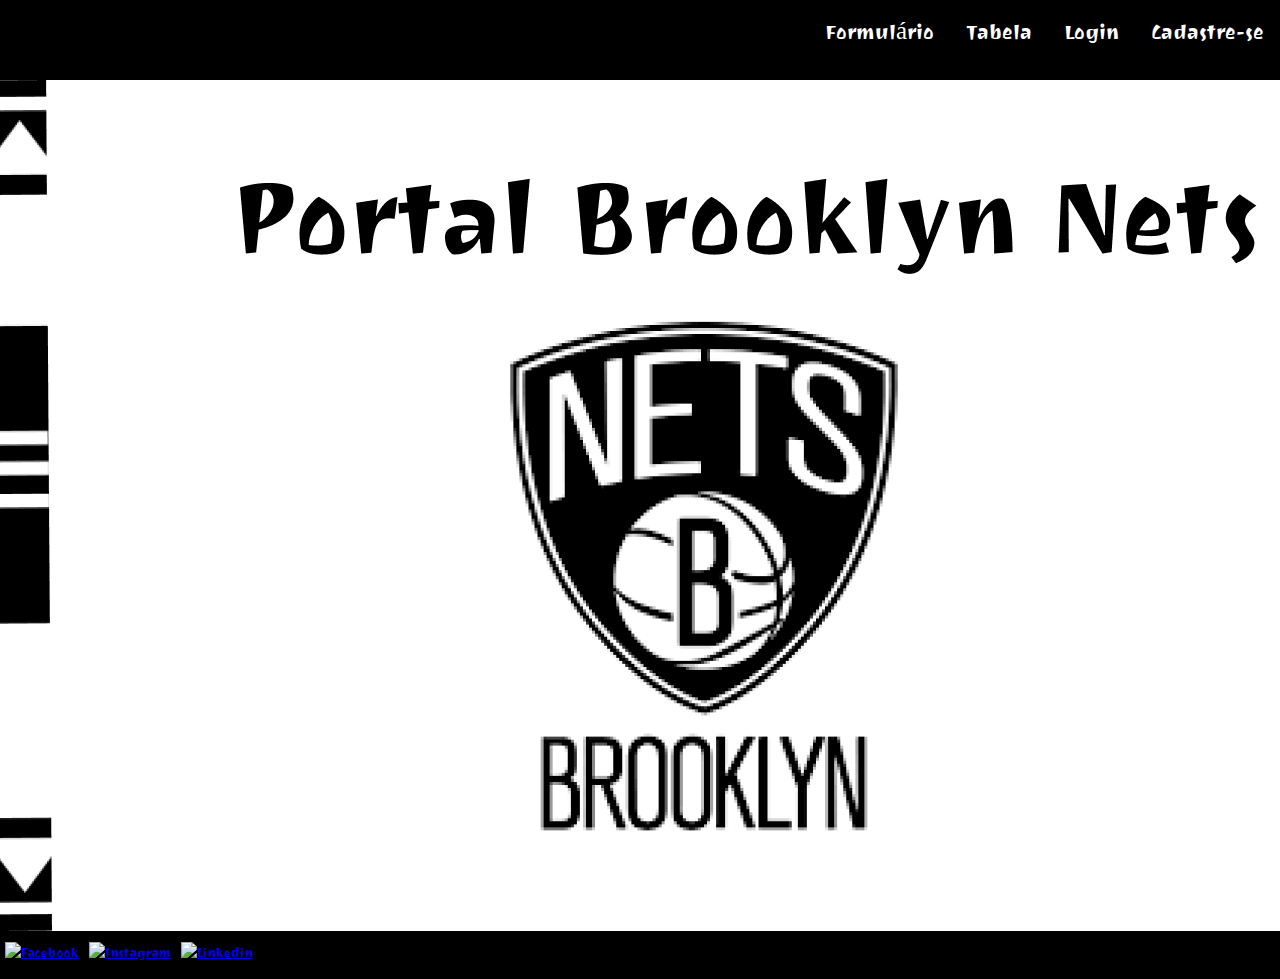
==== index.html @ 367344a9 "julia" ====
<!DOCTYPE html>
<html lang="en">

<head>
  <meta charset="UTF-8" />
  <meta http-equiv="X-UA-Compatible" content="IE=edge" />
  <meta name="viewport" content="width=device-width, initial-scale=1.0" />
  <title>Menu</title>
  <link rel="stylesheet" href="estilo.css" />
  <link rel="stylesheet" href="resp.css" />
  <link rel="stylesheet" href="menu.css" />
</head>

<body>
  <header>
    <nav>
      <input id="menu-toggle" type="checkbox" />
      <label for="menu-toggle">
        <div class="menu-hamburger">
          <span class="hamburger"></span>
        </div>
      </label>

      <ul>
        <li>
          <a href="form.html">Formulário</a>
        </li>
        <li>
          <a href="table.html">Tabela</a>
        </li>
        <li>
          <a href="login.html">Login</a>
        </li>
        <li>
          <a href="cadastrar.html">Cadastre-se</a>
        </li>
      </ul>
    </nav>
  </header>
  <main class="content">
    <picture>
      <img src="./imagem principal/Group 9.png" alt="Imagem Principal" />
    </picture>
  </main>
  <footer>
    <div>
      <a href=" https://pt-br.facebook.com/" target="_blank">
        <img src="logosbarra/facebook.svg" alt="Facebook">
      </a>
      <a href="https://www.instagram.com/" target="_blank">
        <img src="logosbarra/instagram.svg" alt="Instagram">
      </a>
      <a href="https://br.linkedin.com/" target="_blank">
        <img src="logosbarra/linkedin.svg" alt="Linkedin">
      </a>
    </div>
  </footer>
</body>

</html>
---- estilo.css ----
@import url('https://fonts.googleapis.com/css2?family=Ravi+Prakash&display=swap');
* {
    font-family: Ravi Prakash;
    box-sizing: border-box;
    margin: 0;
    padding: 0;
    outline: 0;
    font-weight: 400;

}
 :root {
 --primary: #ffffff;
 --secundary: #000000;
 }
 header {
     display: flex;
     border-bottom: 0.5rem solid var(--secundary);
     background-color: var(--secundary);
    
 }

header picture img {
height: 4rem;
}
header nav{
    width: 100%; 
    display: flex;
    justify-content: flex-end;

}

header nav ul {
    list-style-type: none;
    display: flex;
    align-items: center;

}

header ul li {
    margin: 01rem;

}

header ul li a {
    text-decoration: none;
    color: var(--primary);
    font-size: 25px;

}

main{
    min-height: 80vh;
}

main picture img {
   display: block;
   margin-left: auto;
   margin-right: auto;
}



footer {
    background-color: var(--secundary);
    height: 3rem;
    display: flex;
    align-items: center;
}

footer > div {
    display: flex;
    align-items: center;
}

footer div a img{
  margin: 5px;
}

main > section.auth {
    height: 60vh;
    display: flex;
    flex-direction: column;
    align-items: center;
    justify-content: center;
  }
  main > section.auth > h1 {
    color: var(--secundary);
    font-weight: 500;
    margin-bottom: 1rem;
    font-size: 3rem;
  
  }

  main > section.auth > form {
    background-color:#000000;
    border: 0.2rem solid var(--secundary);
    border-radius: 1rem;
    padding: 1.5rem;

  }

  main > section.auth > form > label {
    color: var(--primary);
    font-size: 20px;

  }

  main > section.auth > form > div {
    background-color:#ffffff;
    border: 0.15rem solid var(--secundary);
    border-radius: 0.6rem;
    display: flex;
    margin: 0.5rem 0;
  }
  main > section.auth > form > div > img {
    height: 2.5rem;
    padding: 0.3rem;
  }

  main > section.auth > form > div > input {
    width: 100%; 
    color: var(--secundary);
    font-weight: 500;
  }

  main > section.auth > form > p {

    text-decoration: none;
    color: var(--primary);
    font-weight: 500;
  }

  main > section.auth > form > p > a {
    text-decoration: none;
    color: var(--primary);
    font-weight: 500;
  }

  main > section.auth > form > p > button {
    background-color: var(white);
    color: var(--secundary);
    padding: 0.2rem;
    border: 0;
    border-radius: 0.6rem;
    width: 4rem;
    margin-left: 0.5rem;
    font-size: 15px;
  }
---- menu.css ----
header nav input#menu-toggle {
    display: none;
  }
  
  @media (max-width: 575px) {
    header nav {
      position: fixed;
      margin-top: 1rem;
    }
    header nav ul {
      display: none;
      background-color: var(--white);
    }
    header nav ul li {
      text-align: left;
      margin: 1rem;
    }
    header nav label[for="menu-toggle"] {
      display: flex;
      flex: 1;
      justify-content: flex-end;
    }
    header nav label[for="menu-toggle"] div.menu-hamburger {
      border: 1px solid var(--white);
      width: 35px;
      height: 15px;
      margin: 15px 2px 5px 5px;
      cursor: pointer;
    }
    header nav label[for="menu-toggle"] div.menu-hamburger span.hamburger {
      position: relative;
      display: block;
      background-color: black;
      width: 30px;
      height: 2px;
    }
    header nav label[for="menu-toggle"] div.menu-hamburger span.hamburger:before,
    header nav label[for="menu-toggle"] div.menu-hamburger span.hamburger:after {
      position: absolute;
      display: block;
      background-color: black;
      width: 100%;
      height: 100%;
      content: "";
    }
    header nav label[for="menu-toggle"] div.menu-hamburger span.hamburger:before {
      top: -10px;
    }
    header nav label[for="menu-toggle"] div.menu-hamburger span.hamburger:after {
      bottom: -10px;
    }
    header nav input:checked ~ ul {
      display: block;
      animation: fade-in 1s;
    }
  
    header
      nav
      input:checked
      ~ label[for="menu-toggle"]
      div.menu-hamburger
      span.hamburger {
      transform: rotate(45deg);
      transition: 0.5s;
    }
    header
      nav
      input:checked
      ~ label[for="menu-toggle"]
      div.menu-hamburger
      span.hamburger:before,
    header
      nav
      input:checked
      ~ label[for="menu-toggle"]
      div.menu-hamburger
      span.hamburger:after {
      transform: rotate(90deg);
      transition: 0.5s;
    }
    header
      nav
      input:checked
      ~ label[for="menu-toggle"]
      div.menu-hamburger
      span.hamburger:before {
      top: 0px;
    }
    header
      nav
      input:checked
      ~ label[for="menu-toggle"]
      div.menu-hamburger
      span.hamburger:after {
      bottom: 0px;
    }
    @keyframes fade-in {
      from {
        opacity: 0;
      }
      to {
        opacity: 1;
      }
    }
    @keyframes fade-out {
      from {
        opacity: 1;
      }
      to {
        opacity: 0;
      }
    }
    header nav ul {
        background-color: #ffffff;
    }
    header nav ul li a {
        color: #000000;
    }
  }
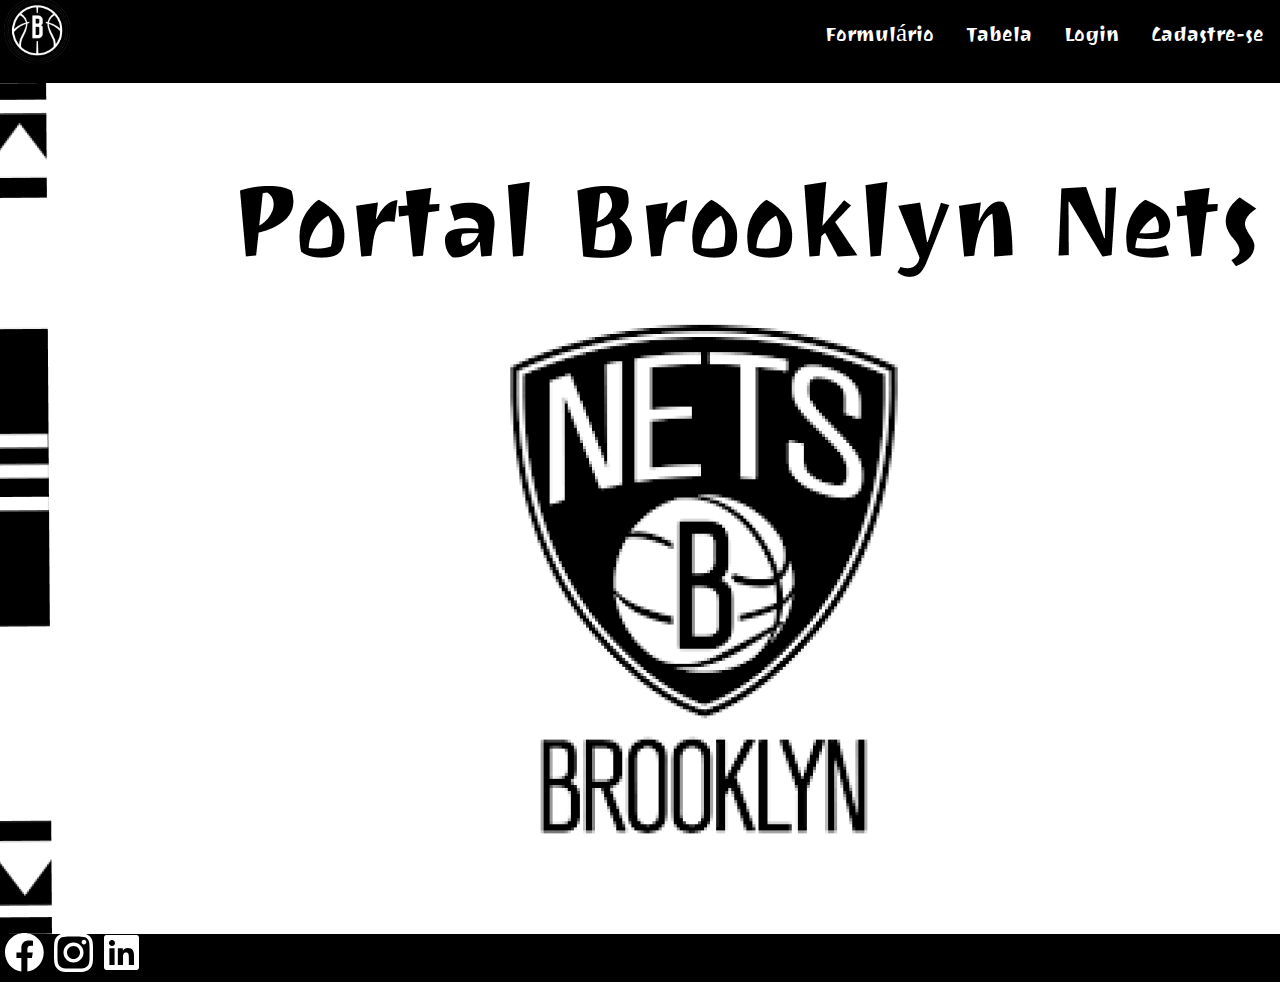
==== commit 440d7173: "aviso" ====
--- a/index.html
+++ b/index.html
@@ -13,6 +13,11 @@
 
 <body>
   <header>
+    <picture>
+      <a href="index.html">
+        <img src="imagem principal/logo.png" all="Logo B de Brooklyn">
+      </a>
+    </picture>
     <nav>
       <input id="menu-toggle" type="checkbox" />
       <label for="menu-toggle">
@@ -32,7 +37,7 @@
           <a href="login.html">Login</a>
         </li>
         <li>
-          <a href="cadastrar.html">Cadastre-se</a>
+          <a href="cadastre-se.html">Cadastre-se</a>
         </li>
       </ul>
     </nav>
@@ -45,13 +50,13 @@
   <footer>
     <div>
       <a href=" https://pt-br.facebook.com/" target="_blank">
-        <img src="logosbarra/facebook.svg" alt="Facebook">
+        <img src="imagem principal/logosbarra/facebook.svg" alt="Facebook">
       </a>
       <a href="https://www.instagram.com/" target="_blank">
-        <img src="logosbarra/instagram.svg" alt="Instagram">
+        <img src="imagem principal/logosbarra/instagram.svg" alt="Instagram">
       </a>
       <a href="https://br.linkedin.com/" target="_blank">
-        <img src="logosbarra/linkedin.svg" alt="Linkedin">
+        <img src="imagem principal/logosbarra/linkedin.svg" alt="Linkedin">
       </a>
     </div>
   </footer>
--- a/estilo.css
+++ b/estilo.css
@@ -88,7 +88,7 @@
     font-weight: 500;
     margin-bottom: 1rem;
     font-size: 3rem;
-  
+ 
   }
 
   main > section.auth > form {
@@ -96,7 +96,12 @@
     border: 0.2rem solid var(--secundary);
     border-radius: 1rem;
     padding: 1.5rem;
+  }
 
+  main > section.auth > form {
+    background-color:#000000;
+    border: 0.2rem solid var(--secundary);
+    border-radius: 1rem;
   }
 
   main > section.auth > form > label {
